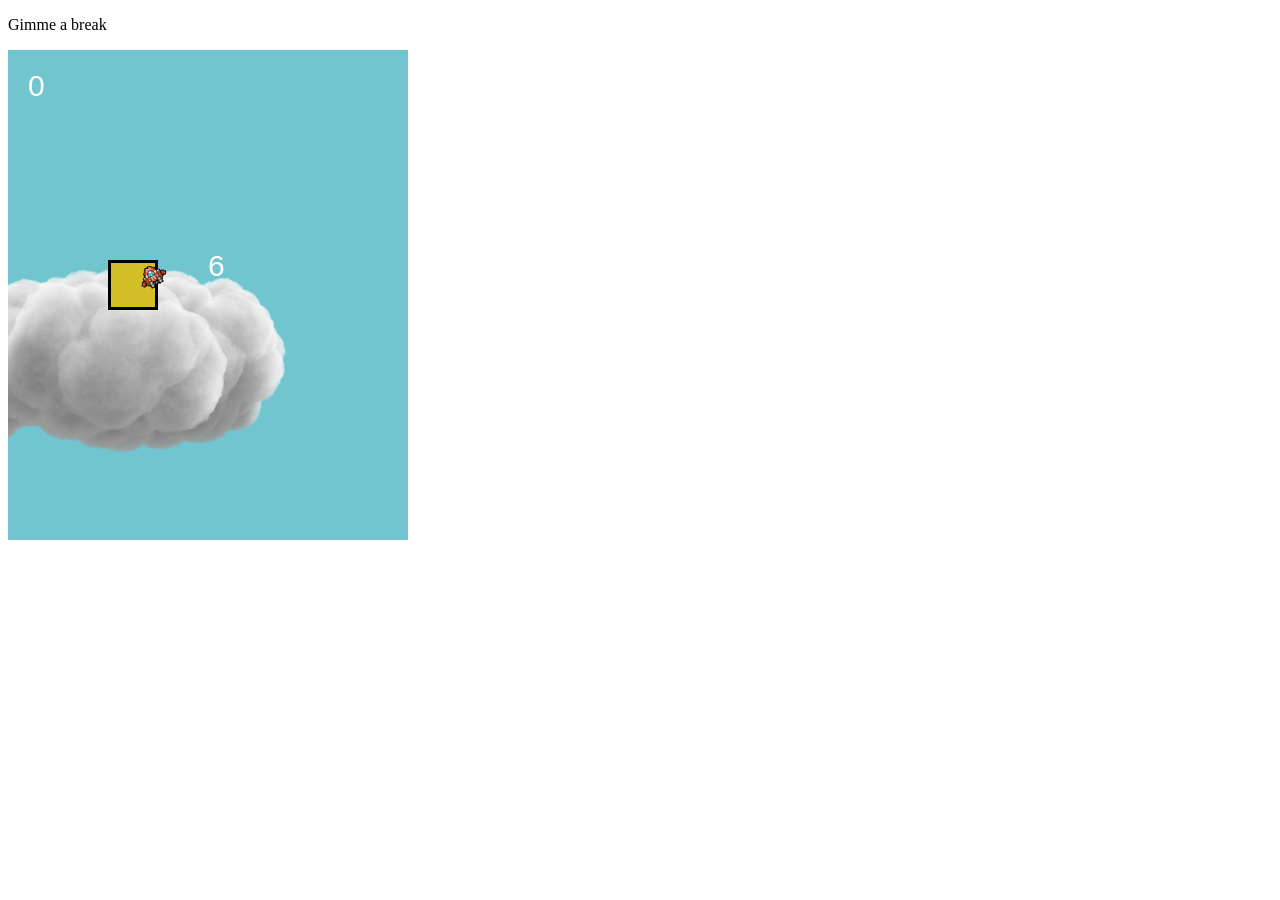
==== index.html @ 38d1242a "This is a HUGE commitgit add --all! Currently has 3 types of zombies that are spawned, with a shooti" ====
﻿<!DOCTYPE html>
<html>

<head>
    <meta charset="utf-8" />
    <title> Zombies Pooh Brains </title>

    <script type="text/javascript" src="phaser.js"></script>
    <script type="text/javascript" src="jquery-1.11.3.js"></script>
    <script type="text/javascript" src="main.js"></script>

    <!--
    <style>
    	canvas 
    	{
    		position: absolute;
    		top: 0px;
    		left: 0px;
    		width: 100%;
    		height: 100%;
    	}
    </style>
	-->
</head>

<body>

    <p> Gimme a break </p>
    <!--<div id="gameDiv" style="cursor: none;"> </div>-->
    <div id="gameDiv"> </div>

</body>
</html>
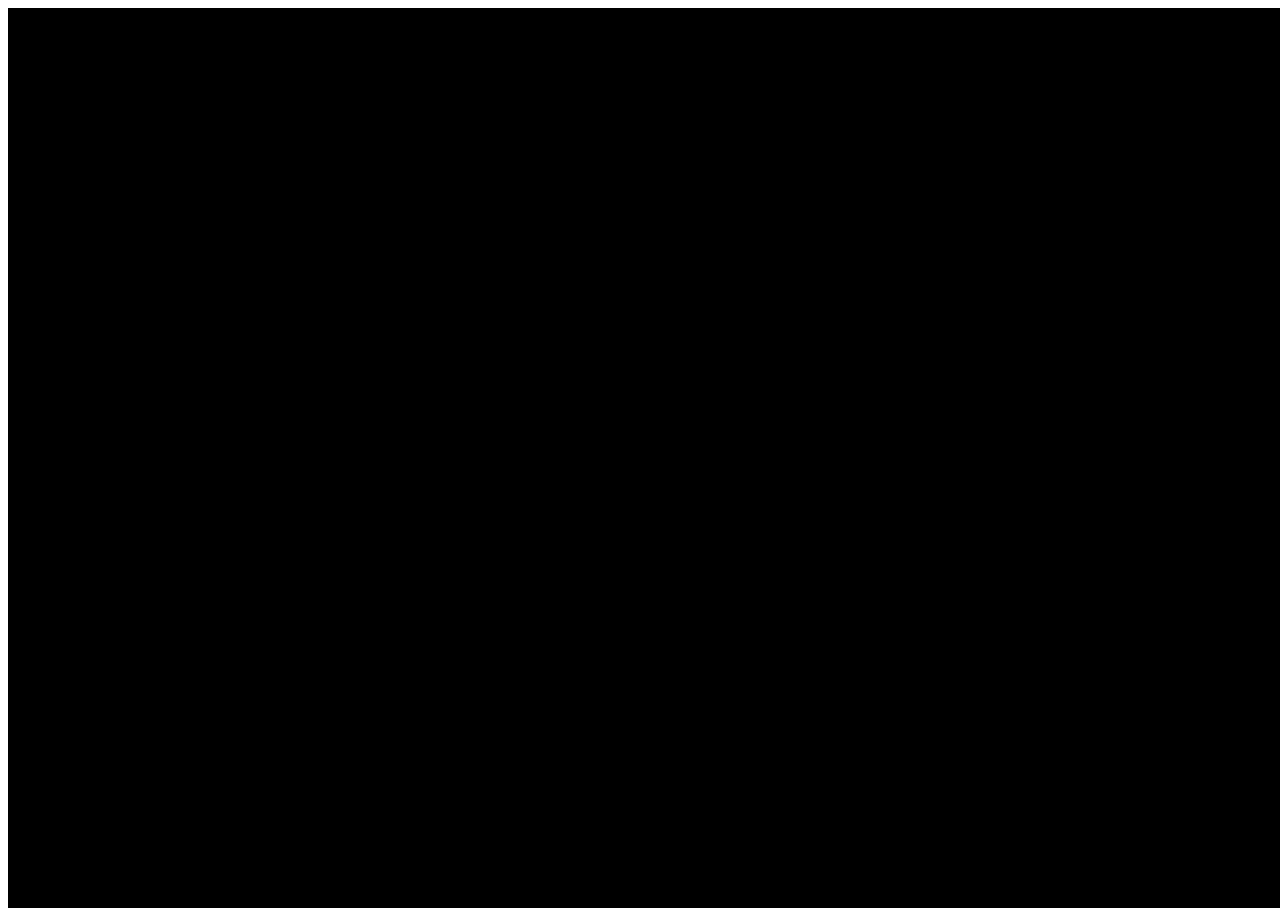
==== commit edc9a280: "HUGER COMMITgit add --all! The collision detection allows for two distinct possiblities~ either the " ====
--- a/index.html
+++ b/index.html
@@ -3,29 +3,15 @@
 
 <head>
     <meta charset="utf-8" />
-    <title> Zombies Pooh Brains </title>
+    <title> Zombie Pooh Brain </title>
 
     <script type="text/javascript" src="phaser.js"></script>
     <script type="text/javascript" src="jquery-1.11.3.js"></script>
     <script type="text/javascript" src="main.js"></script>
-
-    <!--
-    <style>
-    	canvas 
-    	{
-    		position: absolute;
-    		top: 0px;
-    		left: 0px;
-    		width: 100%;
-    		height: 100%;
-    	}
-    </style>
-	-->
 </head>
 
 <body>
 
-    <p> Gimme a break </p>
     <!--<div id="gameDiv" style="cursor: none;"> </div>-->
     <div id="gameDiv"> </div>
 
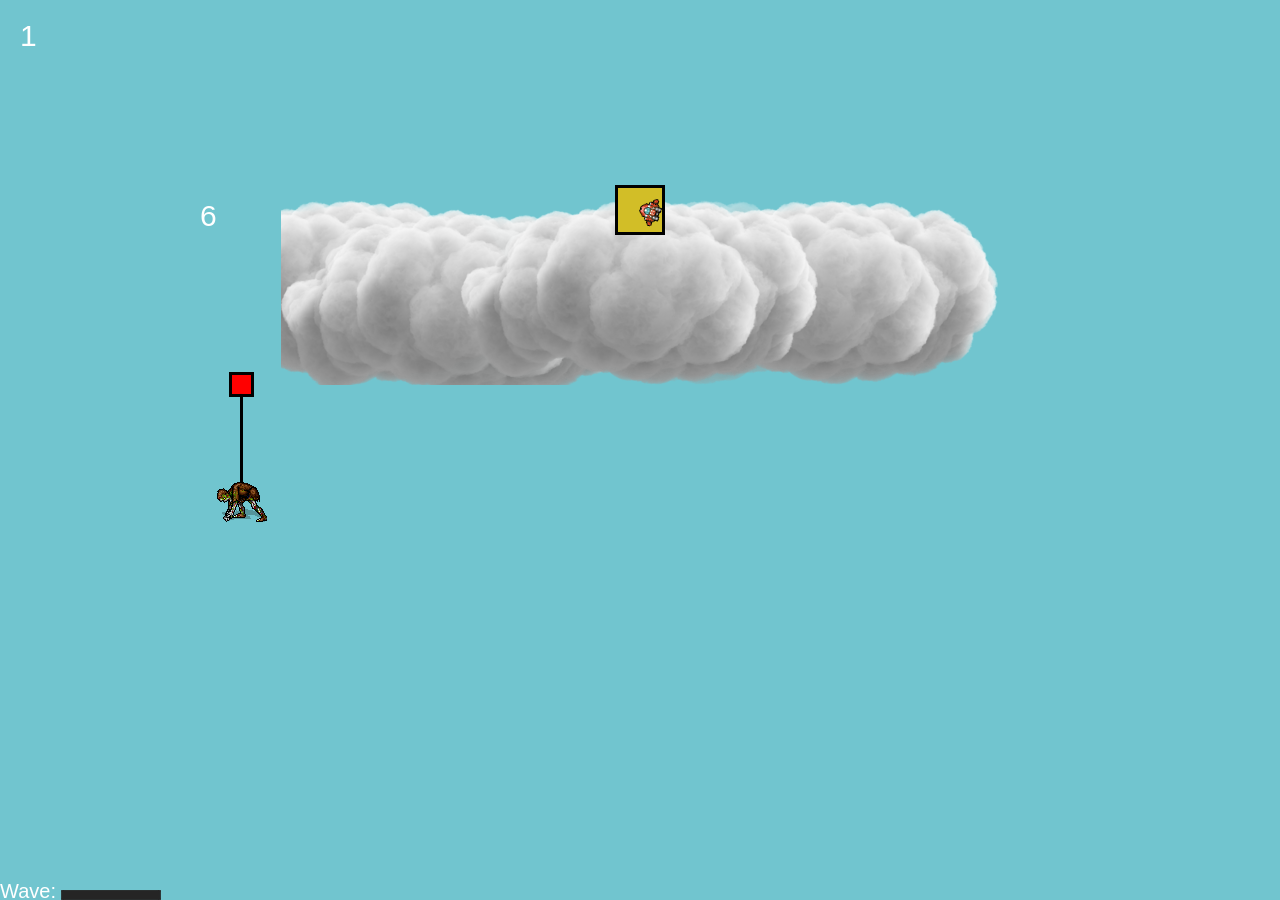
==== commit dad38f12: "Added Wave Gauge that crops 1 every confirmed kill. Kills are confirmed from the three zombie handle" ====
--- a/index.html
+++ b/index.html
@@ -8,6 +8,13 @@
     <script type="text/javascript" src="phaser.js"></script>
     <script type="text/javascript" src="jquery-1.11.3.js"></script>
     <script type="text/javascript" src="main.js"></script>
+    <style type="text/css">
+    	body
+    	{
+    		margin: 0;
+    		overflow: hidden;
+    	}
+    </style>
 </head>
 
 <body>
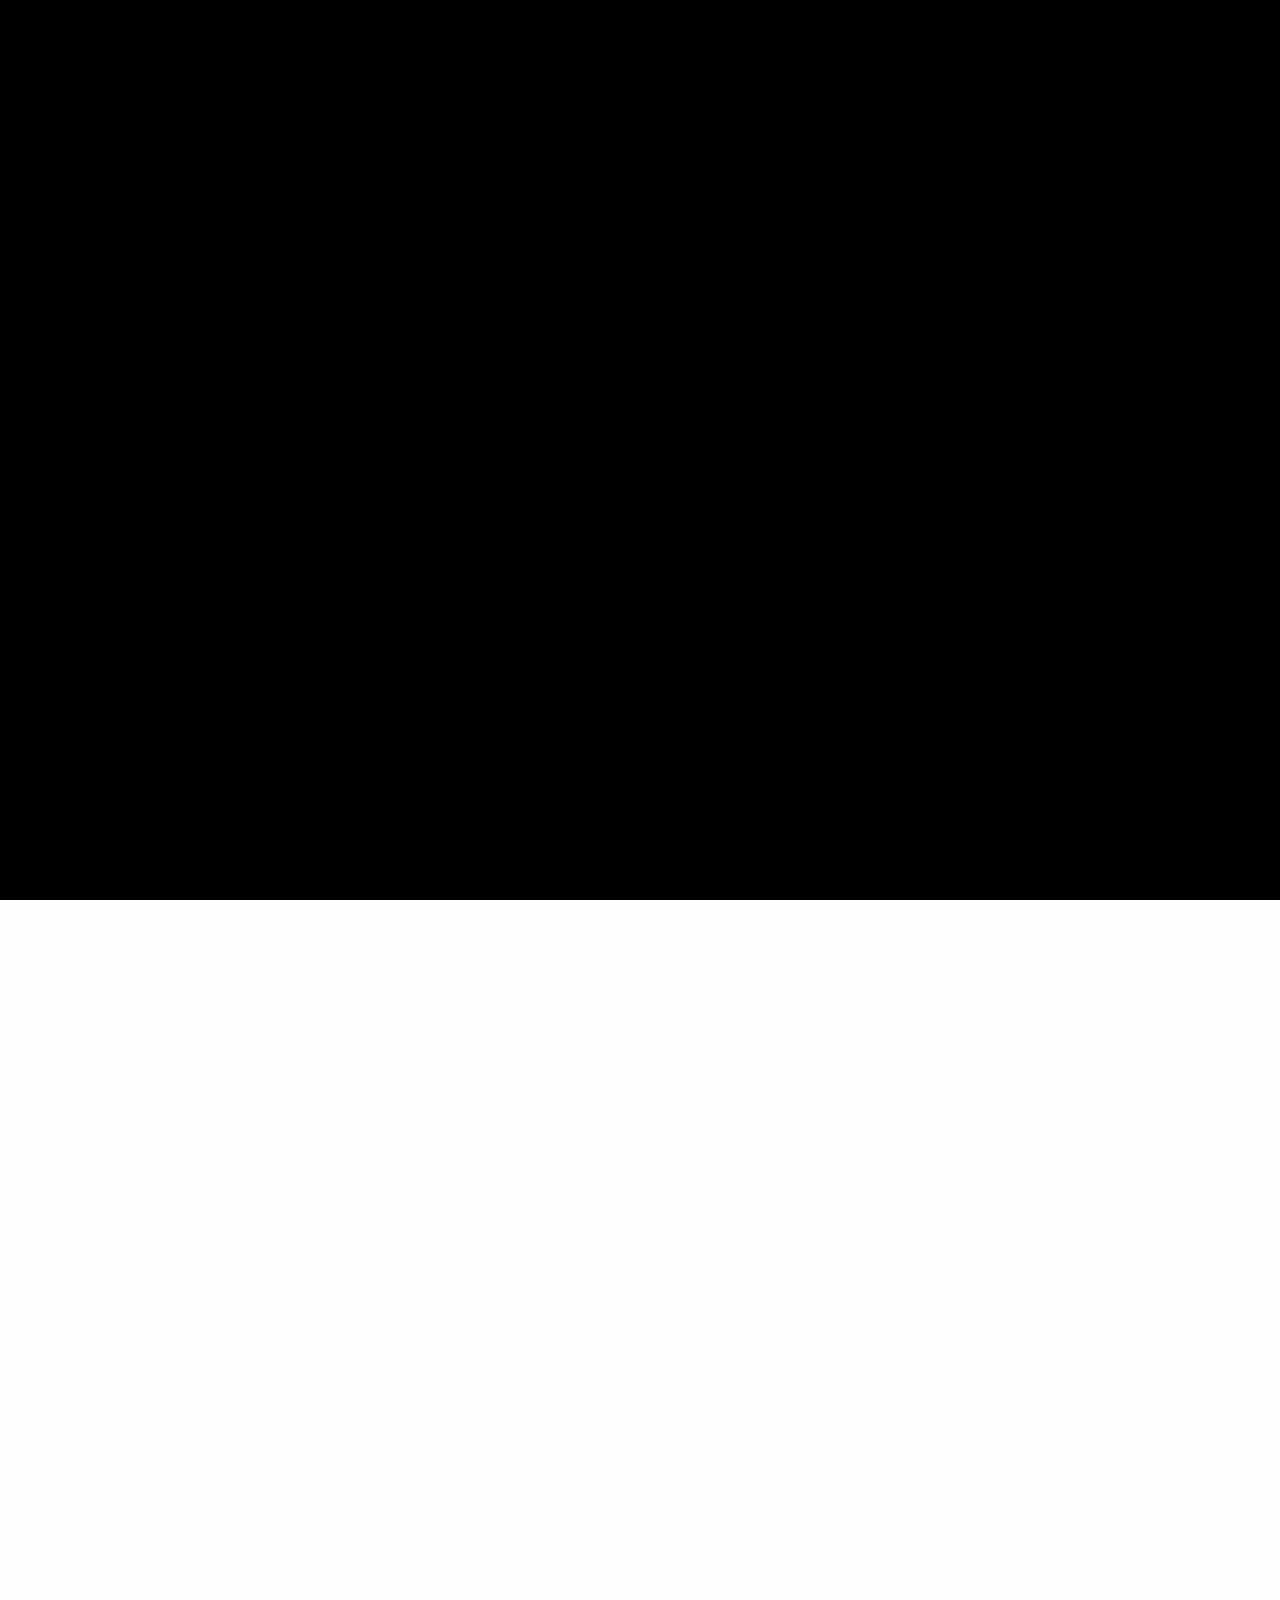
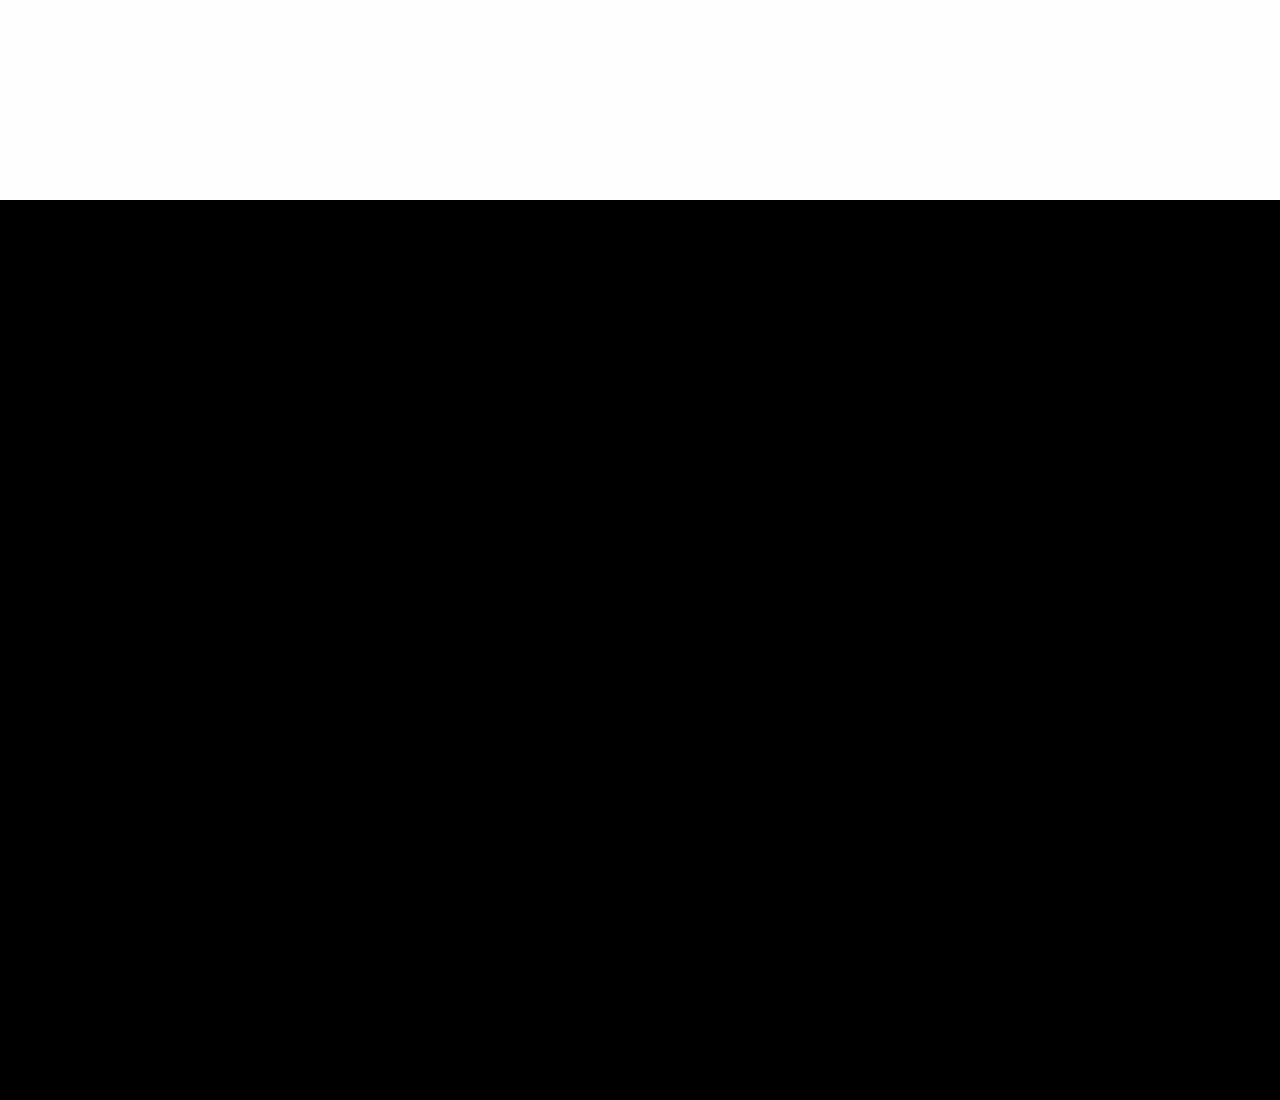
==== commit 95a35f48: "Adding all into a single file." ====
--- a/index.html
+++ b/index.html
@@ -8,6 +8,8 @@
     <script type="text/javascript" src="phaser.js"></script>
     <script type="text/javascript" src="jquery-1.11.3.js"></script>
     <script type="text/javascript" src="main.js"></script>
+    <script type="text/javascript" src="easy.js"></script>
+    <script type="text/javascript" src="hard.js"></script>
     <style type="text/css">
     	body
     	{
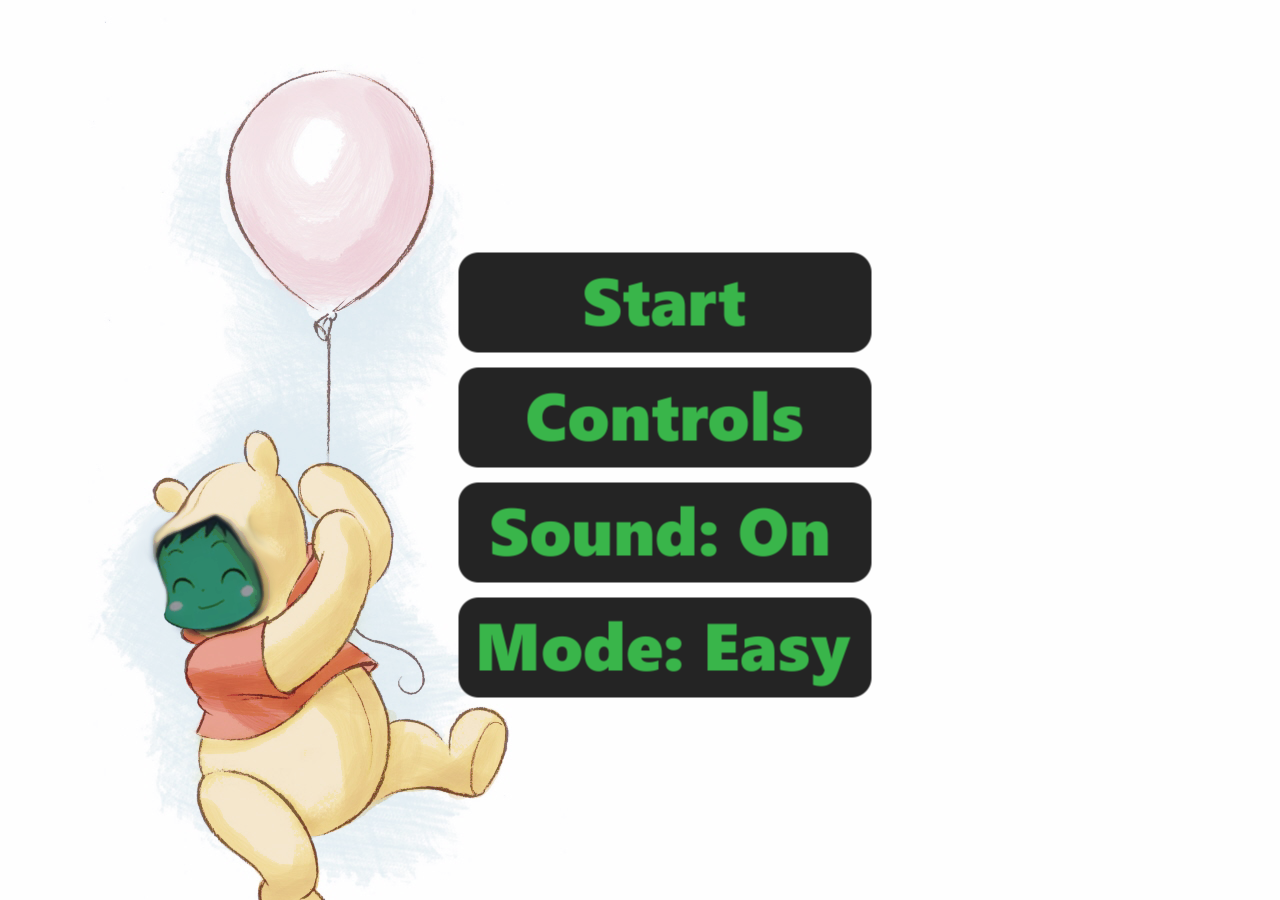
==== commit a97a899a: "Fixedgit add --all The problem was index.html had references to easy.js and hard.js which were makin" ====
--- a/index.html
+++ b/index.html
@@ -8,8 +8,6 @@
     <script type="text/javascript" src="phaser.js"></script>
     <script type="text/javascript" src="jquery-1.11.3.js"></script>
     <script type="text/javascript" src="main.js"></script>
-    <script type="text/javascript" src="easy.js"></script>
-    <script type="text/javascript" src="hard.js"></script>
     <style type="text/css">
     	body
     	{
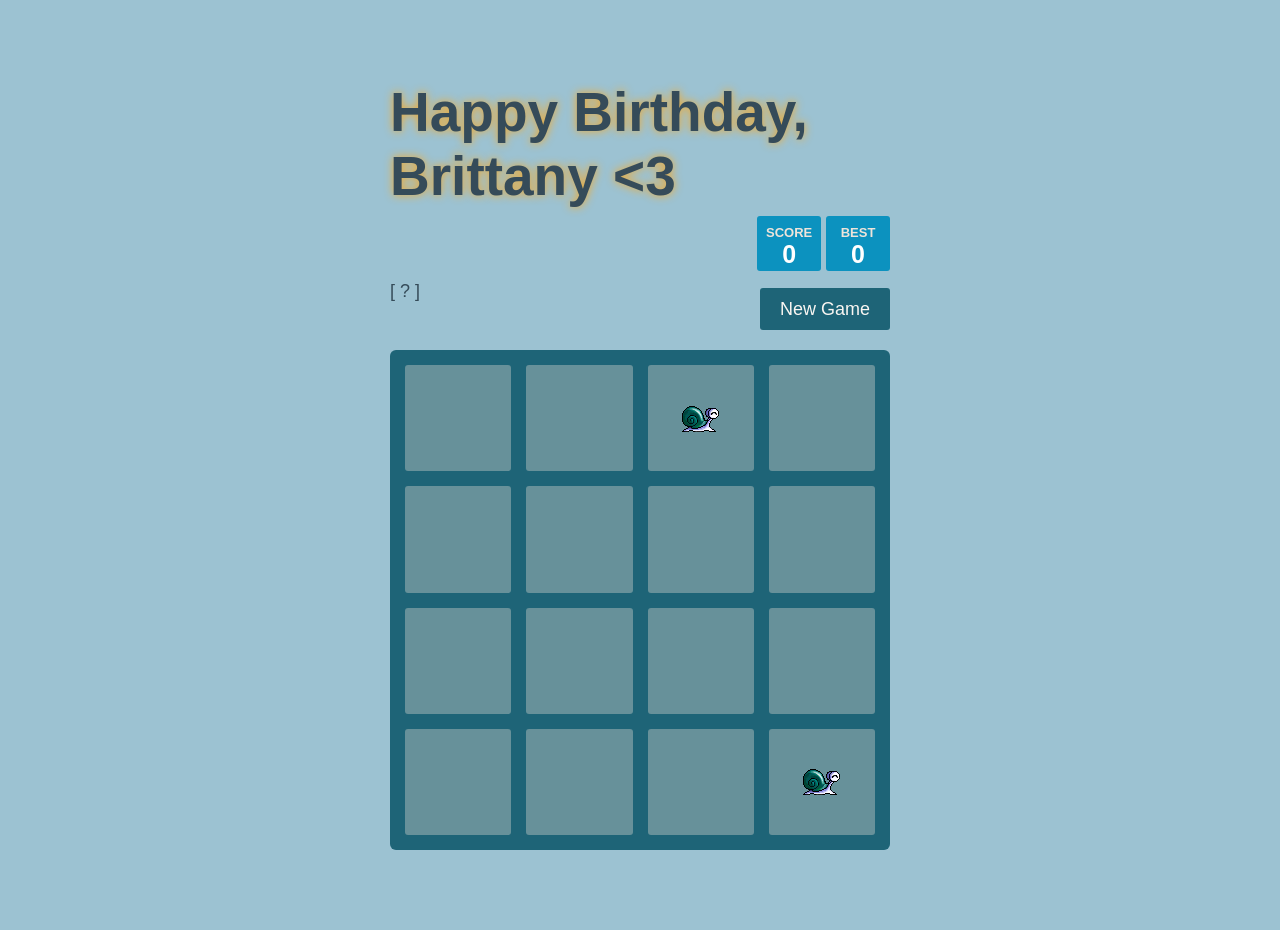
==== commit b47b104a: "So sorry I have to do this." ====
--- a/index.html
+++ b/index.html
@@ -1,26 +1,118 @@
-﻿<!DOCTYPE html>
-<html>
+<!DOCTYPE html>
+<html lang="en" manifest="cache.appcache">
+<head>
+  <meta charset="utf-8">
+  <title>I love you~!</title>
 
-<head>
-    <meta charset="utf-8" />
-    <title> Zombie Pooh Brain </title>
+  <script language="javascript"> 
+  function toggle() {
+    var ele = document.getElementById("toggleText");
+    var text = document.getElementById("displayText");
+    if(ele.style.display == "block") {
+          ele.style.display = "none";
+      text.innerHTML = "[ ? ]";
+      }
+    else {
+      ele.style.display = "block";
+      text.innerHTML = "[ X ]";
+    }
+  } 
+  </script>
 
-    <script type="text/javascript" src="phaser.js"></script>
-    <script type="text/javascript" src="jquery-1.11.3.js"></script>
-    <script type="text/javascript" src="main.js"></script>
-    <style type="text/css">
-    	body
-    	{
-    		margin: 0;
-    		overflow: hidden;
-    	}
-    </style>
+  <link href="style/main.css" rel="stylesheet" type="text/css">
+  <link href='http://fonts.googleapis.com/css?family=Source+Code+Pro:400,600,700' rel='stylesheet' type='text/css'>
+  <link rel="shortcut icon" href="favicon.ico">
+  <link rel="apple-touch-icon" href="meta/apple-touch-icon.png">
+  <meta name="apple-mobile-web-app-capable" content="yes">
+  <meta name="apple-mobile-web-app-status-bar-style" content="black">
+
+  <meta name="HandheldFriendly" content="True">
+  <meta name="MobileOptimized" content="320">
+  <meta name="viewport" content="width=device-width, target-densitydpi=160dpi, initial-scale=1.0, maximum-scale=1, user-scalable=no, minimal-ui">
+  <meta name="format-detection" content="telephone=no" />
+
+  <meta property="og:title" content="2048 game"/>
+  <meta property="og:site_name" content="2048 game"/>
+  <meta property="og:image" content="http://gabrielecirulli.github.io/2048/meta/og_image.png"/>
 </head>
+<body>
+  <div class="container">
+    <div class="heading">
+      <h1 class="title">Happy Birthday, Brittany &lt;3</h1>
+      <div class="scores-container">
+        <div class="score-container">0</div>
+        <div class="best-container">0</div>
+      </div>
+    </div>
 
-<body>
+    <div class="above-game">
+      <!--<p class="game-intro">
+      </p>-->
+      <a class="restart-button">New Game</a>
+      <div stype="z-index: 3; top: 0px; right: 100px; position: absolute;">
+        <a id="displayText" href="javascript:toggle();" style="color: #354b59; text-decoration: none;">[ ? ]</a>
+      </div>
+      <div id="toggleText" style="display: none; z-index: 3; position: absolute;
+      background-color: #354b59; color: #FFFFFF;">
+        <h1>
+        Use the arrow keys to slide  tiles. <br />
+        Combine similar tiles to create new ones.
+        </h1>
+      </div>
+    </div>
 
-    <!--<div id="gameDiv" style="cursor: none;"> </div>-->
-    <div id="gameDiv"> </div>
 
+    <div class="game-container">
+      <div class="game-message">
+        <p></p>
+        <div class="lower">
+          <a class="retry-button">Play Again</a>
+          <div class="score-sharing"></div>
+        </div>
+      </div>
+
+      <div class="grid-container">
+        <div class="grid-row">
+          <div class="grid-cell"></div>
+          <div class="grid-cell"></div>
+          <div class="grid-cell"></div>
+          <div class="grid-cell"></div>
+        </div>
+        <div class="grid-row">
+          <div class="grid-cell"></div>
+          <div class="grid-cell"></div>
+          <div class="grid-cell"></div>
+          <div class="grid-cell"></div>
+        </div>
+        <div class="grid-row">
+          <div class="grid-cell"></div>
+          <div class="grid-cell"></div>
+          <div class="grid-cell"></div>
+          <div class="grid-cell"></div>
+        </div>
+        <div class="grid-row">
+          <div class="grid-cell"></div>
+          <div class="grid-cell"></div>
+          <div class="grid-cell"></div>
+          <div class="grid-cell"></div>
+        </div>
+      </div>
+
+      <div class="tile-container">
+
+      </div>
+    </div>
+  </div>
+
+  <script src="js/bind_polyfill.js"></script>
+  <script src="js/classlist_polyfill.js"></script>
+  <script src="js/animframe_polyfill.js"></script>
+  <script src="js/keyboard_input_manager.js"></script>
+  <script src="js/html_actuator.js"></script>
+  <script src="js/grid.js"></script>
+  <script src="js/tile.js"></script>
+  <script src="js/local_storage_manager.js"></script>
+  <script src="js/game_manager.js"></script>
+  <script src="js/application.js"></script>
 </body>
-</html>  +</html>
--- a/style/main.css
+++ b/style/main.css
@@ -0,0 +1,1017 @@
+@import url(fonts/clear-sans.css);
+@import url("http://fonts.googleapis.com/css?family=Source+Code+Pro:400,600,700");
+html, body {
+  margin: 0;
+  padding: 0;
+  background: #9cc2d2;
+  color: #354b59;
+  font-family: "Clear Sans", "Helvetica Neue", Arial, sans-serif;
+  font-family: "Whitney SSm A","Whitney SSm B","Helvetica Neue",Helvetica,Arial,sans-serif;
+  font-size: 18px; }
+
+body {
+  margin: 80px 0; }
+
+p.learn {
+  margin-top: 20px;
+}
+
+span.tile-text {
+  line-height: 1.25;
+}
+
+
+
+input {
+  display: inline-block;
+  background: #8f7a66;
+  border-radius: 3px;
+  padding: 0 20px;
+  text-decoration: none;
+  color: #f9f6f2;
+  height: 40px;
+  line-height: 42px;
+  cursor: pointer;
+  font: inherit;
+  border: none;
+  outline: none;
+  box-sizing: border-box;
+  font-weight: bold;
+  margin: 0;
+  -webkit-appearance: none;
+  -moz-appearance: none;
+  appearance: none; }
+  input[type="text"], input[type="email"] {
+    cursor: auto;
+    background: #fcfbf9;
+    font-weight: normal;
+    color: #776e65;
+    padding: 0 15px; }
+    input[type="text"]::-webkit-input-placeholder, input[type="email"]::-webkit-input-placeholder {
+      color: #9d948c; }
+    input[type="text"]::-moz-placeholder, input[type="email"]::-moz-placeholder {
+      color: #9d948c; }
+    input[type="text"]:-ms-input-placeholder, input[type="email"]:-ms-input-placeholder {
+      color: #9d948c; }
+
+.heading:after {
+  content: "";
+  display: block;
+  clear: both; }
+
+h1.title {
+  text-shadow: 0 0 10px #f6a926;
+  font-size: 55px;
+  font-weight: medium;
+  margin: 0;
+  display: block;
+  float: left; }
+
+@-webkit-keyframes move-up {
+  0% {
+    top: 25px;
+    opacity: 1; }
+
+  100% {
+    top: -50px;
+    opacity: 0; } }
+@-moz-keyframes move-up {
+  0% {
+    top: 25px;
+    opacity: 1; }
+
+  100% {
+    top: -50px;
+    opacity: 0; } }
+@keyframes move-up {
+  0% {
+    top: 25px;
+    opacity: 1; }
+
+  100% {
+    top: -50px;
+    opacity: 0; } }
+.scores-container {
+  float: right;
+  text-align: right; }
+
+.score-container, .best-container {
+  position: relative;
+  display: inline-block;
+  background: #0c92bf;
+  padding: 15px 25px;
+  font-size: 25px;
+  height: 25px;
+  line-height: 47px;
+  font-weight: bold;
+  border-radius: 3px;
+  color: white;
+  margin-top: 8px;
+  text-align: center; }
+  .score-container:after, .best-container:after {
+    position: absolute;
+    width: 100%;
+    top: 10px;
+    left: 0;
+    text-transform: uppercase;
+    font-size: 13px;
+    line-height: 13px;
+    text-align: center;
+    color: #eee4da; }
+  .score-container .score-addition, .best-container .score-addition {
+    position: absolute;
+    right: 30px;
+    color: red;
+    font-size: 25px;
+    line-height: 25px;
+    font-weight: bold;
+    color: rgba(119, 110, 101, 0.9);
+    z-index: 100;
+    -webkit-animation: move-up 600ms ease-in;
+    -moz-animation: move-up 600ms ease-in;
+    animation: move-up 600ms ease-in;
+    -webkit-animation-fill-mode: both;
+    -moz-animation-fill-mode: both;
+    animation-fill-mode: both; }
+
+.score-container:after {
+  content: "Score"; }
+
+.best-container:after {
+  content: "Best"; }
+
+p {
+  margin-top: 0;
+  margin-bottom: 10px;
+  line-height: 1.65; }
+
+a {
+  font-weight: medium;
+  text-decoration: underline;
+  cursor: pointer; }
+
+strong.important {
+  text-transform: uppercase; }
+
+hr {
+  border: none;
+  border-bottom: 1px solid #d8d4d0;
+  margin-top: 20px;
+  margin-bottom: 30px; }
+
+.container {
+  width: 500px;
+  margin: 0 auto; }
+
+@-webkit-keyframes fade-in {
+  0% {
+    opacity: 0; }
+
+  100% {
+    opacity: 1; } }
+@-moz-keyframes fade-in {
+  0% {
+    opacity: 0; }
+
+  100% {
+    opacity: 1; } }
+@keyframes fade-in {
+  0% {
+    opacity: 0; }
+
+  100% {
+    opacity: 1; } }
+@-webkit-keyframes slide-up {
+  0% {
+    margin-top: 32%; }
+
+  100% {
+    margin-top: 20%; } }
+@-moz-keyframes slide-up {
+  0% {
+    margin-top: 32%; }
+
+  100% {
+    margin-top: 20%; } }
+@keyframes slide-up {
+  0% {
+    margin-top: 32%; }
+
+  100% {
+    margin-top: 20%; } }
+.game-container {
+  margin-top: 20px;
+  position: relative;
+  padding: 15px;
+  cursor: default;
+  -webkit-touch-callout: none;
+  -ms-touch-callout: none;
+  -webkit-user-select: none;
+  -moz-user-select: none;
+  -ms-user-select: none;
+  -ms-touch-action: none;
+  touch-action: none;
+  background: #1e6477;
+  border-radius: 6px;
+  width: 500px;
+  height: 500px;
+  -webkit-box-sizing: border-box;
+  -moz-box-sizing: border-box;
+  box-sizing: border-box; }
+
+.game-message {
+  display: none;
+  position: absolute;
+  top: 0;
+  right: 0;
+  bottom: 0;
+  left: 0;
+  background: rgba(150, 150, 150, 0.83);
+  z-index: 100;
+  padding-top: 40px;
+  text-align: center;
+  -webkit-animation: fade-in 800ms ease 1200ms;
+  -moz-animation: fade-in 800ms ease 1200ms;
+  animation: fade-in 800ms ease 1200ms;
+  -webkit-animation-fill-mode: both;
+  -moz-animation-fill-mode: both;
+  animation-fill-mode: both; }
+  .game-message p {
+    font-size: 60px;
+    font-weight: bold;
+    height: 60px;
+    line-height: 60px;
+    margin-top: 222px; }
+  .game-message .lower {
+    display: block;
+    margin-top: 29px; }
+  .game-message .mailing-list {
+    margin-top: 52px; }
+    .game-message .mailing-list strong {
+      display: block;
+      margin-bottom: 10px; }
+    .game-message .mailing-list .mailing-list-email-field {
+      width: 230px;
+      margin-right: 5px; }
+  .game-message a {
+    display: inline-block;
+    background: #8f7a66;
+    border-radius: 3px;
+    padding: 0 20px;
+    text-decoration: none;
+    color: #f9f6f2;
+    height: 40px;
+    line-height: 42px;
+    cursor: pointer;
+    margin-left: 9px; }
+    .game-message a.keep-playing-button {
+      display: none; }
+  .game-message .score-sharing {
+    display: inline-block;
+    vertical-align: middle;
+    margin-left: 10px; }
+  .game-message.game-won {
+    background: rgba(237, 194, 46, 0.5);
+    color: #f9f6f2; }
+    .game-message.game-won a.keep-playing-button {
+      display: inline-block; }
+  .game-message.game-won, .game-message.game-over {
+    display: block; }
+    .game-message.game-won p, .game-message.game-over p {
+      -webkit-animation: slide-up 1.5s ease-in-out 2500ms;
+      -moz-animation: slide-up 1.5s ease-in-out 2500ms;
+      animation: slide-up 1.5s ease-in-out 2500ms;
+      -webkit-animation-fill-mode: both;
+      -moz-animation-fill-mode: both;
+      animation-fill-mode: both; }
+    .game-message.game-won .mailing-list, .game-message.game-over .mailing-list {
+      -webkit-animation: fade-in 1.5s ease-in-out 2500ms;
+      -moz-animation: fade-in 1.5s ease-in-out 2500ms;
+      animation: fade-in 1.5s ease-in-out 2500ms;
+      -webkit-animation-fill-mode: both;
+      -moz-animation-fill-mode: both;
+      animation-fill-mode: both; }
+
+.grid-container {
+  position: absolute;
+  z-index: 1; }
+
+.grid-row {
+  margin-bottom: 15px; }
+  .grid-row:last-child {
+    margin-bottom: 0; }
+  .grid-row:after {
+    content: "";
+    display: block;
+    clear: both; }
+
+.grid-cell {
+  width: 106.25px;
+  height: 106.25px;
+  margin-right: 15px;
+  float: left;
+  border-radius: 3px;
+  background: rgba(238, 228, 218, 0.35); }
+  .grid-cell:last-child {
+    margin-right: 0; }
+
+.tile-container {
+  position: absolute;
+  z-index: 2; }
+
+.tile, .tile .tile-inner {
+  width: 107px;
+  height: 107px;
+  line-height: 116.25px; }
+.tile.tile-position-1-1 {
+  -webkit-transform: translate(0px, 0px);
+  -moz-transform: translate(0px, 0px);
+  transform: translate(0px, 0px); }
+.tile.tile-position-1-2 {
+  -webkit-transform: translate(0px, 121px);
+  -moz-transform: translate(0px, 121px);
+  transform: translate(0px, 121px); }
+.tile.tile-position-1-3 {
+  -webkit-transform: translate(0px, 242px);
+  -moz-transform: translate(0px, 242px);
+  transform: translate(0px, 242px); }
+.tile.tile-position-1-4 {
+  -webkit-transform: translate(0px, 363px);
+  -moz-transform: translate(0px, 363px);
+  transform: translate(0px, 363px); }
+.tile.tile-position-2-1 {
+  -webkit-transform: translate(121px, 0px);
+  -moz-transform: translate(121px, 0px);
+  transform: translate(121px, 0px); }
+.tile.tile-position-2-2 {
+  -webkit-transform: translate(121px, 121px);
+  -moz-transform: translate(121px, 121px);
+  transform: translate(121px, 121px); }
+.tile.tile-position-2-3 {
+  -webkit-transform: translate(121px, 242px);
+  -moz-transform: translate(121px, 242px);
+  transform: translate(121px, 242px); }
+.tile.tile-position-2-4 {
+  -webkit-transform: translate(121px, 363px);
+  -moz-transform: translate(121px, 363px);
+  transform: translate(121px, 363px); }
+.tile.tile-position-3-1 {
+  -webkit-transform: translate(242px, 0px);
+  -moz-transform: translate(242px, 0px);
+  transform: translate(242px, 0px); }
+.tile.tile-position-3-2 {
+  -webkit-transform: translate(242px, 121px);
+  -moz-transform: translate(242px, 121px);
+  transform: translate(242px, 121px); }
+.tile.tile-position-3-3 {
+  -webkit-transform: translate(242px, 242px);
+  -moz-transform: translate(242px, 242px);
+  transform: translate(242px, 242px); }
+.tile.tile-position-3-4 {
+  -webkit-transform: translate(242px, 363px);
+  -moz-transform: translate(242px, 363px);
+  transform: translate(242px, 363px); }
+.tile.tile-position-4-1 {
+  -webkit-transform: translate(363px, 0px);
+  -moz-transform: translate(363px, 0px);
+  transform: translate(363px, 0px); }
+.tile.tile-position-4-2 {
+  -webkit-transform: translate(363px, 121px);
+  -moz-transform: translate(363px, 121px);
+  transform: translate(363px, 121px); }
+.tile.tile-position-4-3 {
+  -webkit-transform: translate(363px, 242px);
+  -moz-transform: translate(363px, 242px);
+  transform: translate(363px, 242px); }
+.tile.tile-position-4-4 {
+  -webkit-transform: translate(363px, 363px);
+  -moz-transform: translate(363px, 363px);
+  transform: translate(363px, 363px); }
+
+.tile {
+  position: absolute;
+  -webkit-transition: 100ms ease-in-out;
+  -moz-transition: 100ms ease-in-out;
+  transition: 100ms ease-in-out;
+  -webkit-transition-property: -webkit-transform;
+  -moz-transition-property: -moz-transform;
+  transition-property: transform; }
+  .tile .tile-inner {
+    border-radius: 3px;
+    background: #f5f5f5;
+    text-align: center;
+    font-weight: bold;
+    z-index: 10;
+    font-family: 'Source Code Pro', Courier;
+    font-size: 16px; 
+    color: #354b59;}
+  .tile.tile-2 .tile-inner {
+    background: url('../tile-sets/udacity/2.png');
+    background-size: 100%;
+    color: rgba(0,0,0,0);
+    box-shadow: 0 0 30px 10px rgba(243, 215, 116, 0), inset 0 0 0 1px rgba(255, 255, 255, 0); }
+  .tile.tile-4 .tile-inner {
+    background: url('../tile-sets/udacity/4.png');
+    background-size: 100%;
+    color: rgba(0,0,0,0);
+    box-shadow: 0 0 30px 10px rgba(243, 215, 116, 0), inset 0 0 0 1px rgba(255, 255, 255, 0); }
+  .tile.tile-8 .tile-inner {
+    background: url('../tile-sets/udacity/8.png');
+    background-size: 100%;
+    color: rgba(0,0,0,0);
+    font-weight: medium;
+    font-size: 11px;
+  }
+  .tile.tile-16 .tile-inner {
+    background: url('../tile-sets/udacity/16.png');
+    background-size: 100%;
+    color: rgba(0,0,0,0);
+    font-weight: medium;
+    font-size: 10px;
+  }
+  .tile.tile-32 .tile-inner {
+    background: url('../tile-sets/udacity/32.png');
+    background-size: 100%;
+    color: rgba(0,0,0,0);
+    font-size: 14px;
+  }
+  .tile.tile-64 .tile-inner {
+    background: url('../tile-sets/udacity/64.png');
+    background-size: 100%;
+    color: rgba(0,0,0,0);
+    font-size: 14px;
+
+  }
+  .tile.tile-128 .tile-inner {
+    font-weight: medium;
+    background: url('../tile-sets/udacity/128.png');
+    background-size: 100%;
+    color: rgba(0,0,0,0);
+    box-shadow: 0 0 30px 10px rgba(243, 215, 116, 0.2381), inset 0 0 0 1px rgba(255, 255, 255, 0.14286);
+    font-size: 12px; }
+    @media screen and (max-width: 520px) {
+      .tile.tile-128 .tile-inner {
+        font-size: 12px; } }
+  .tile.tile-256 .tile-inner {
+    background: url('../tile-sets/udacity/256.png');
+    background-size: 100%;
+    color: rgba(0,0,0,0);
+    box-shadow: 0 0 30px 10px rgba(243, 215, 116, 0.31746), inset 0 0 0 1px rgba(255, 255, 255, 0.19048);
+    font-size: 14px; }
+    @media screen and (max-width: 520px) {
+      .tile.tile-256 .tile-inner {
+        font-size: 16px; } }
+  .tile.tile-512 .tile-inner {
+    background: url('../tile-sets/udacity/512.png');
+    background-size: 100%;
+    color: rgba(0,0,0,0);
+    box-shadow: 0 0 30px 10px rgba(243, 215, 116, 0.39683), inset 0 0 0 1px rgba(255, 255, 255, 0.2381);
+    font-size: 13px; }
+    @media screen and (max-width: 520px) {
+      .tile.tile-512 .tile-inner {
+        font-size: 13px; } }
+  .tile.tile-1024 .tile-inner {
+    background: url('../tile-sets/udacity/1024.png');
+    background-size: 100%;
+    color: rgba(0,0,0,0);
+    box-shadow: 0 0 30px 10px rgba(243, 215, 116, 0.47619), inset 0 0 0 1px rgba(255, 255, 255, 0.28571);
+    font-size: 10px; }
+    @media screen and (max-width: 520px) {
+      .tile.tile-1024 .tile-inner {
+        font-size: 10px; } }
+  .tile.tile-2048 .tile-inner {
+    background: url('../tile-sets/udacity/2048.png');
+    background-size: 100%;
+    color: rgba(0,0,0,0);
+    box-shadow: 0 0 30px 10px rgba(243, 215, 116, 0.55556), inset 0 0 0 1px rgba(255, 255, 255, 0.33333);
+    font-size: 10px; }
+    @media screen and (max-width: 520px) {
+      .tile.tile-2048 .tile-inner {
+        font-size: 10px; } }
+  .tile.tile-super .tile-inner {
+    color: #f9f6f2;
+    background: #3c3a32;
+    font-weight: medium;
+    font-size: 12px; }
+    @media screen and (max-width: 520px) {
+      .tile.tile-super .tile-inner {
+        font-size: 10px; } }
+
+@-webkit-keyframes appear {
+  0% {
+    opacity: 0;
+    -webkit-transform: scale(0);
+    -moz-transform: scale(0);
+    transform: scale(0); }
+
+  100% {
+    opacity: 1;
+    -webkit-transform: scale(1);
+    -moz-transform: scale(1);
+    transform: scale(1); } }
+@-moz-keyframes appear {
+  0% {
+    opacity: 0;
+    -webkit-transform: scale(0);
+    -moz-transform: scale(0);
+    transform: scale(0); }
+
+  100% {
+    opacity: 1;
+    -webkit-transform: scale(1);
+    -moz-transform: scale(1);
+    transform: scale(1); } }
+@keyframes appear {
+  0% {
+    opacity: 0;
+    -webkit-transform: scale(0);
+    -moz-transform: scale(0);
+    transform: scale(0); }
+
+  100% {
+    opacity: 1;
+    -webkit-transform: scale(1);
+    -moz-transform: scale(1);
+    transform: scale(1); } }
+.tile-new .tile-inner {
+  -webkit-animation: appear 200ms ease 100ms;
+  -moz-animation: appear 200ms ease 100ms;
+  animation: appear 200ms ease 100ms;
+  -webkit-animation-fill-mode: backwards;
+  -moz-animation-fill-mode: backwards;
+  animation-fill-mode: backwards; }
+
+@-webkit-keyframes pop {
+  0% {
+    -webkit-transform: scale(0);
+    -moz-transform: scale(0);
+    transform: scale(0); }
+
+  50% {
+    -webkit-transform: scale(1.2);
+    -moz-transform: scale(1.2);
+    transform: scale(1.2); }
+
+  100% {
+    -webkit-transform: scale(1);
+    -moz-transform: scale(1);
+    transform: scale(1); } }
+@-moz-keyframes pop {
+  0% {
+    -webkit-transform: scale(0);
+    -moz-transform: scale(0);
+    transform: scale(0); }
+
+  50% {
+    -webkit-transform: scale(1.2);
+    -moz-transform: scale(1.2);
+    transform: scale(1.2); }
+
+  100% {
+    -webkit-transform: scale(1);
+    -moz-transform: scale(1);
+    transform: scale(1); } }
+@keyframes pop {
+  0% {
+    -webkit-transform: scale(0);
+    -moz-transform: scale(0);
+    transform: scale(0); }
+
+  50% {
+    -webkit-transform: scale(1.2);
+    -moz-transform: scale(1.2);
+    transform: scale(1.2); }
+
+  100% {
+    -webkit-transform: scale(1);
+    -moz-transform: scale(1);
+    transform: scale(1); } }
+.tile-merged .tile-inner {
+  z-index: 20;
+  -webkit-animation: pop 200ms ease 100ms;
+  -moz-animation: pop 200ms ease 100ms;
+  animation: pop 200ms ease 100ms;
+  -webkit-animation-fill-mode: backwards;
+  -moz-animation-fill-mode: backwards;
+  animation-fill-mode: backwards; }
+
+.above-game {
+  margin-top: 10px;
+}
+
+.above-game:after {
+  content: "";
+  display: block;
+  clear: both; }
+
+.game-intro {
+  margin-top: 5px;
+  float: left;
+  line-height: 30px;
+  margin-bottom: 0; }
+
+.game-explanation {
+  margin-top: 50px; }
+
+.sharing {
+  margin-top: 20px;
+  text-align: center; }
+  .sharing > iframe, .sharing > span, .sharing > form {
+    display: inline-block;
+    vertical-align: middle; }
+
+@media screen and (max-width: 520px) {
+  html, body {
+    font-size: 15px; }
+
+  body {
+    margin: 20px 0;
+    padding: 0 20px; }
+
+  h1.title {
+    font-size: 27px;
+    margin-top: 15px; }
+
+  .container {
+    width: 280px;
+    margin: 0 auto; }
+
+  .score-container, .best-container {
+    margin-top: 0;
+    padding: 15px 10px;
+    min-width: 40px; }
+
+  .heading {
+    margin-bottom: 10px; }
+
+  .game-intro {
+    width: 100%;
+    display: block;
+    box-sizing: border-box;
+    line-height: 1.65; }
+
+  .restart-button, .retry-button {
+    width: 42%;
+    padding: 0;
+    display: block;
+    box-sizing: border-box;
+    margin-top: 2px; }
+
+  .game-container {
+    margin-top: 17px;
+    position: relative;
+    padding: 10px;
+    cursor: default;
+    -webkit-touch-callout: none;
+    -ms-touch-callout: none;
+    -webkit-user-select: none;
+    -moz-user-select: none;
+    -ms-user-select: none;
+    -ms-touch-action: none;
+    touch-action: none;
+    background: #1e6477;
+    border-radius: 6px;
+    width: 280px;
+    height: 280px;
+    -webkit-box-sizing: border-box;
+    -moz-box-sizing: border-box;
+    box-sizing: border-box; }
+
+  .game-message {
+    display: none;
+    position: absolute;
+    top: 0;
+    right: 0;
+    bottom: 0;
+    left: 0;
+    background: rgba(238, 228, 218, 0.73);
+    z-index: 100;
+    padding-top: 40px;
+    text-align: center;
+    -webkit-animation: fade-in 800ms ease 1200ms;
+    -moz-animation: fade-in 800ms ease 1200ms;
+    animation: fade-in 800ms ease 1200ms;
+    -webkit-animation-fill-mode: both;
+    -moz-animation-fill-mode: both;
+    animation-fill-mode: both; }
+    .game-message p {
+      font-size: 60px;
+      font-weight: bold;
+      height: 60px;
+      line-height: 60px;
+      margin-top: 222px; }
+    .game-message .lower {
+      display: block;
+      margin-top: 29px; }
+    .game-message .mailing-list {
+      margin-top: 52px; }
+      .game-message .mailing-list strong {
+        display: block;
+        margin-bottom: 10px; }
+      .game-message .mailing-list .mailing-list-email-field {
+        width: 230px;
+        margin-right: 5px; }
+    .game-message a {
+      display: inline-block;
+      background: #8f7a66;
+      border-radius: 3px;
+      padding: 0 20px;
+      text-decoration: none;
+      color: #f9f6f2;
+      height: 40px;
+      line-height: 42px;
+      cursor: pointer;
+      margin-left: 9px; }
+      .game-message a.keep-playing-button {
+        display: none; }
+    .game-message .score-sharing {
+      display: inline-block;
+      vertical-align: middle;
+      margin-left: 10px; }
+    .game-message.game-won {
+      background: rgba(237, 194, 46, 0.5);
+      color: #f9f6f2; }
+      .game-message.game-won a.keep-playing-button {
+        display: inline-block; }
+    .game-message.game-won, .game-message.game-over {
+      display: block; }
+      .game-message.game-won p, .game-message.game-over p {
+        -webkit-animation: slide-up 1.5s ease-in-out 2500ms;
+        -moz-animation: slide-up 1.5s ease-in-out 2500ms;
+        animation: slide-up 1.5s ease-in-out 2500ms;
+        -webkit-animation-fill-mode: both;
+        -moz-animation-fill-mode: both;
+        animation-fill-mode: both; }
+      .game-message.game-won .mailing-list, .game-message.game-over .mailing-list {
+        -webkit-animation: fade-in 1.5s ease-in-out 2500ms;
+        -moz-animation: fade-in 1.5s ease-in-out 2500ms;
+        animation: fade-in 1.5s ease-in-out 2500ms;
+        -webkit-animation-fill-mode: both;
+        -moz-animation-fill-mode: both;
+        animation-fill-mode: both; }
+
+  .grid-container {
+    position: absolute;
+    z-index: 1; }
+
+  .grid-row {
+    margin-bottom: 10px; }
+    .grid-row:last-child {
+      margin-bottom: 0; }
+    .grid-row:after {
+      content: "";
+      display: block;
+      clear: both; }
+
+  .grid-cell {
+    width: 57.5px;
+    height: 57.5px;
+    margin-right: 10px;
+    float: left;
+    border-radius: 3px;
+    background: rgba(238, 228, 218, 0.35); }
+    .grid-cell:last-child {
+      margin-right: 0; }
+
+  .tile-container {
+    position: absolute;
+    z-index: 2; }
+
+  .tile, .tile .tile-inner {
+    width: 58px;
+    height: 58px;
+    line-height: 67.5px; }
+  .tile.tile-position-1-1 {
+    -webkit-transform: translate(0px, 0px);
+    -moz-transform: translate(0px, 0px);
+    transform: translate(0px, 0px); }
+  .tile.tile-position-1-2 {
+    -webkit-transform: translate(0px, 67px);
+    -moz-transform: translate(0px, 67px);
+    transform: translate(0px, 67px); }
+  .tile.tile-position-1-3 {
+    -webkit-transform: translate(0px, 135px);
+    -moz-transform: translate(0px, 135px);
+    transform: translate(0px, 135px); }
+  .tile.tile-position-1-4 {
+    -webkit-transform: translate(0px, 202px);
+    -moz-transform: translate(0px, 202px);
+    transform: translate(0px, 202px); }
+  .tile.tile-position-2-1 {
+    -webkit-transform: translate(67px, 0px);
+    -moz-transform: translate(67px, 0px);
+    transform: translate(67px, 0px); }
+  .tile.tile-position-2-2 {
+    -webkit-transform: translate(67px, 67px);
+    -moz-transform: translate(67px, 67px);
+    transform: translate(67px, 67px); }
+  .tile.tile-position-2-3 {
+    -webkit-transform: translate(67px, 135px);
+    -moz-transform: translate(67px, 135px);
+    transform: translate(67px, 135px); }
+  .tile.tile-position-2-4 {
+    -webkit-transform: translate(67px, 202px);
+    -moz-transform: translate(67px, 202px);
+    transform: translate(67px, 202px); }
+  .tile.tile-position-3-1 {
+    -webkit-transform: translate(135px, 0px);
+    -moz-transform: translate(135px, 0px);
+    transform: translate(135px, 0px); }
+  .tile.tile-position-3-2 {
+    -webkit-transform: translate(135px, 67px);
+    -moz-transform: translate(135px, 67px);
+    transform: translate(135px, 67px); }
+  .tile.tile-position-3-3 {
+    -webkit-transform: translate(135px, 135px);
+    -moz-transform: translate(135px, 135px);
+    transform: translate(135px, 135px); }
+  .tile.tile-position-3-4 {
+    -webkit-transform: translate(135px, 202px);
+    -moz-transform: translate(135px, 202px);
+    transform: translate(135px, 202px); }
+  .tile.tile-position-4-1 {
+    -webkit-transform: translate(202px, 0px);
+    -moz-transform: translate(202px, 0px);
+    transform: translate(202px, 0px); }
+  .tile.tile-position-4-2 {
+    -webkit-transform: translate(202px, 67px);
+    -moz-transform: translate(202px, 67px);
+    transform: translate(202px, 67px); }
+  .tile.tile-position-4-3 {
+    -webkit-transform: translate(202px, 135px);
+    -moz-transform: translate(202px, 135px);
+    transform: translate(202px, 135px); }
+  .tile.tile-position-4-4 {
+    -webkit-transform: translate(202px, 202px);
+    -moz-transform: translate(202px, 202px);
+    transform: translate(202px, 202px); }
+
+  .tile .tile-inner {
+    font-size: 35px; }
+
+  .game-message {
+    padding-top: 0; }
+    .game-message p {
+      font-size: 30px !important;
+      height: 30px !important;
+      line-height: 30px !important;
+      margin-top: 32% !important;
+      margin-bottom: 0 !important; }
+    .game-message .lower {
+      margin-top: 10px !important; }
+    .game-message.game-won .score-sharing {
+      margin-top: 10px; }
+    .game-message.game-over .mailing-list {
+      margin-top: 25px; }
+    .game-message .mailing-list {
+      margin-top: 10px; }
+      .game-message .mailing-list .mailing-list-email-field {
+        width: 180px; }
+
+  .sharing > iframe, .sharing > span, .sharing > form {
+    display: block;
+    margin: 0 auto;
+    margin-bottom: 20px; } }
+.pp-donate button {
+  -webkit-appearance: none;
+  -moz-appearance: none;
+  appearance: none;
+  border: none;
+  font: inherit;
+  color: inherit;
+  display: inline-block;
+  background: #8f7a66;
+  border-radius: 3px;
+  padding: 0 20px;
+  text-decoration: none;
+  color: #f9f6f2;
+  height: 40px;
+  line-height: 42px;
+  cursor: pointer; }
+  .pp-donate button img {
+    vertical-align: -4px;
+    margin-right: 8px; }
+
+.btc-donate {
+  position: relative;
+  margin-left: 10px;
+  display: inline-block;
+  background: #8f7a66;
+  border-radius: 3px;
+  padding: 0 20px;
+  text-decoration: none;
+  color: #f9f6f2;
+  height: 40px;
+  line-height: 42px;
+  cursor: pointer; }
+  .btc-donate img {
+    vertical-align: -4px;
+    margin-right: 8px; }
+  .btc-donate a {
+    color: #f9f6f2;
+    text-decoration: none;
+    font-weight: normal; }
+  .btc-donate .address {
+    cursor: auto;
+    position: absolute;
+    width: 340px;
+    right: 50%;
+    margin-right: -170px;
+    padding-bottom: 7px;
+    top: -30px;
+    opacity: 0;
+    pointer-events: none;
+    -webkit-transition: 400ms ease;
+    -moz-transition: 400ms ease;
+    transition: 400ms ease;
+    -webkit-transition-property: top, opacity;
+    -moz-transition-property: top, opacity;
+    transition-property: top, opacity; }
+    .btc-donate .address:after {
+      position: absolute;
+      border-top: 10px solid #bbada0;
+      border-right: 7px solid transparent;
+      border-left: 7px solid transparent;
+      content: "";
+      bottom: 0px;
+      left: 50%;
+      margin-left: -7px; }
+    .btc-donate .address code {
+      background-color: #bbada0;
+      padding: 10px 15px;
+      width: 100%;
+      border-radius: 3px;
+      line-height: 1;
+      font-weight: normal;
+      font-size: 15px;
+      font-family: Consolas, "Liberation Mono", Courier, monospace;
+      text-align: center; }
+  .btc-donate:hover .address, .btc-donate .address:hover .address {
+    opacity: 1;
+    top: -45px;
+    pointer-events: auto; }
+  @media screen and (max-width: 480px) {
+    .btc-donate {
+      width: 120px; }
+      .btc-donate .address {
+        margin-right: -150px;
+        width: 300px; }
+        .btc-donate .address code {
+          font-size: 13px; }
+        .btc-donate .address:after {
+          left: 50%;
+          bottom: 2px; } }
+a.learn, a.keep-playing-button {
+  background-color: #de8b3e;
+  text-decoration: none;
+  border: 1px solid;
+  border-color: #c7640b;
+  color: white;
+  border-radius: 0;
+  margin: 0 auto;
+  margin-top: 5px;
+  display: block;
+  width: 200px;
+  padding: 10px;
+  text-align: center;
+}
+a.learn:visited, a.keep-playing-button {
+  }
+a.learn:hover, a.keep-playing-button:hover, a.learn-low:hover {
+  background-image: linear-gradient(to bottom,#f59a18 0,#f27d13 100%);
+  background-repeat: repeat-x;
+}
+.restart-button, a.retry-button {
+  display: inline-block;
+  background: #1e6477;
+  border-radius: 3px;
+  padding: 0 20px;
+  text-decoration: none;
+  color: #f9f6f2;
+  line-height: 42px;
+  cursor: pointer;
+  display: block;
+  text-align: center;
+  float: right; 
+  margin-top: 7px;
+}
+
+a.retry-button, a.learn-low {
+  width: 150px;
+  height: 40px;
+  padding: 0;
+  border-radius: 0;
+  background-color:black;
+  display: inline-block;
+  margin: 0;
+  line-height: 42px;
+}
+
+a.learn-low {
+  margin-right: 10px;
+}
+
+a.retry-button {
+  margin-left: 10px;
+  float: center;
+}
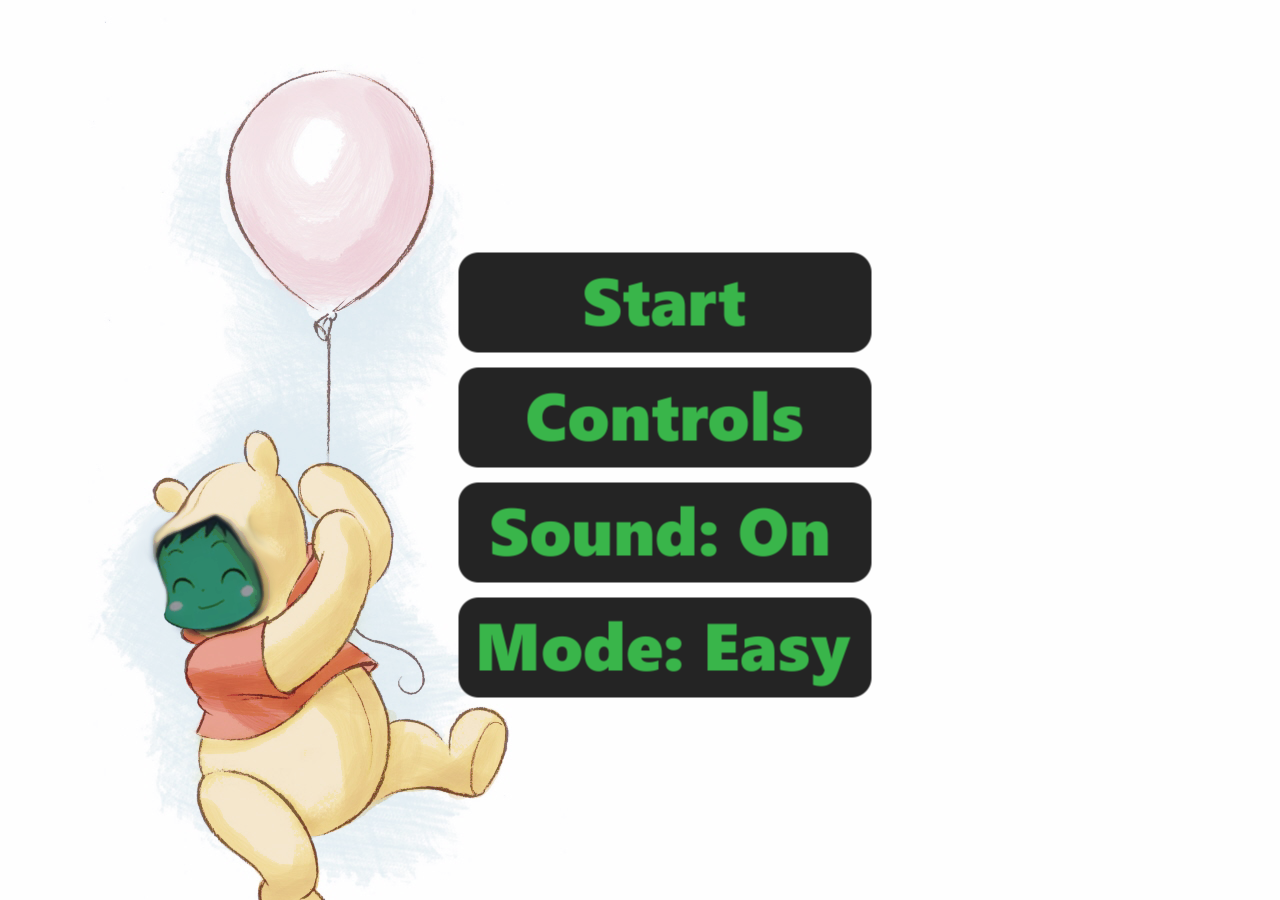
==== commit c1212489: "Reverted to ZombiePooBrains, from 2048 clone" ====
--- a/index.html
+++ b/index.html
@@ -1,118 +1,26 @@
-<!DOCTYPE html>
-<html lang="en" manifest="cache.appcache">
+﻿<!DOCTYPE html>
+<html>
+
 <head>
-  <meta charset="utf-8">
-  <title>I love you~!</title>
+    <meta charset="utf-8" />
+    <title> Zombie Pooh Brain </title>
 
-  <script language="javascript"> 
-  function toggle() {
-    var ele = document.getElementById("toggleText");
-    var text = document.getElementById("displayText");
-    if(ele.style.display == "block") {
-          ele.style.display = "none";
-      text.innerHTML = "[ ? ]";
-      }
-    else {
-      ele.style.display = "block";
-      text.innerHTML = "[ X ]";
-    }
-  } 
-  </script>
+    <script type="text/javascript" src="phaser.js"></script>
+    <script type="text/javascript" src="jquery-1.11.3.js"></script>
+    <script type="text/javascript" src="main.js"></script>
+    <style type="text/css">
+    	body
+    	{
+    		margin: 0;
+    		overflow: hidden;
+    	}
+    </style>
+</head>
 
-  <link href="style/main.css" rel="stylesheet" type="text/css">
-  <link href='http://fonts.googleapis.com/css?family=Source+Code+Pro:400,600,700' rel='stylesheet' type='text/css'>
-  <link rel="shortcut icon" href="favicon.ico">
-  <link rel="apple-touch-icon" href="meta/apple-touch-icon.png">
-  <meta name="apple-mobile-web-app-capable" content="yes">
-  <meta name="apple-mobile-web-app-status-bar-style" content="black">
+<body>
 
-  <meta name="HandheldFriendly" content="True">
-  <meta name="MobileOptimized" content="320">
-  <meta name="viewport" content="width=device-width, target-densitydpi=160dpi, initial-scale=1.0, maximum-scale=1, user-scalable=no, minimal-ui">
-  <meta name="format-detection" content="telephone=no" />
+    <!--<div id="gameDiv" style="cursor: none;"> </div>-->
+    <div id="gameDiv"> </div>
 
-  <meta property="og:title" content="2048 game"/>
-  <meta property="og:site_name" content="2048 game"/>
-  <meta property="og:image" content="http://gabrielecirulli.github.io/2048/meta/og_image.png"/>
-</head>
-<body>
-  <div class="container">
-    <div class="heading">
-      <h1 class="title">Happy Birthday, Brittany &lt;3</h1>
-      <div class="scores-container">
-        <div class="score-container">0</div>
-        <div class="best-container">0</div>
-      </div>
-    </div>
-
-    <div class="above-game">
-      <!--<p class="game-intro">
-      </p>-->
-      <a class="restart-button">New Game</a>
-      <div stype="z-index: 3; top: 0px; right: 100px; position: absolute;">
-        <a id="displayText" href="javascript:toggle();" style="color: #354b59; text-decoration: none;">[ ? ]</a>
-      </div>
-      <div id="toggleText" style="display: none; z-index: 3; position: absolute;
-      background-color: #354b59; color: #FFFFFF;">
-        <h1>
-        Use the arrow keys to slide  tiles. <br />
-        Combine similar tiles to create new ones.
-        </h1>
-      </div>
-    </div>
-
-
-    <div class="game-container">
-      <div class="game-message">
-        <p></p>
-        <div class="lower">
-          <a class="retry-button">Play Again</a>
-          <div class="score-sharing"></div>
-        </div>
-      </div>
-
-      <div class="grid-container">
-        <div class="grid-row">
-          <div class="grid-cell"></div>
-          <div class="grid-cell"></div>
-          <div class="grid-cell"></div>
-          <div class="grid-cell"></div>
-        </div>
-        <div class="grid-row">
-          <div class="grid-cell"></div>
-          <div class="grid-cell"></div>
-          <div class="grid-cell"></div>
-          <div class="grid-cell"></div>
-        </div>
-        <div class="grid-row">
-          <div class="grid-cell"></div>
-          <div class="grid-cell"></div>
-          <div class="grid-cell"></div>
-          <div class="grid-cell"></div>
-        </div>
-        <div class="grid-row">
-          <div class="grid-cell"></div>
-          <div class="grid-cell"></div>
-          <div class="grid-cell"></div>
-          <div class="grid-cell"></div>
-        </div>
-      </div>
-
-      <div class="tile-container">
-
-      </div>
-    </div>
-  </div>
-
-  <script src="js/bind_polyfill.js"></script>
-  <script src="js/classlist_polyfill.js"></script>
-  <script src="js/animframe_polyfill.js"></script>
-  <script src="js/keyboard_input_manager.js"></script>
-  <script src="js/html_actuator.js"></script>
-  <script src="js/grid.js"></script>
-  <script src="js/tile.js"></script>
-  <script src="js/local_storage_manager.js"></script>
-  <script src="js/game_manager.js"></script>
-  <script src="js/application.js"></script>
 </body>
-</html>
+</html>  
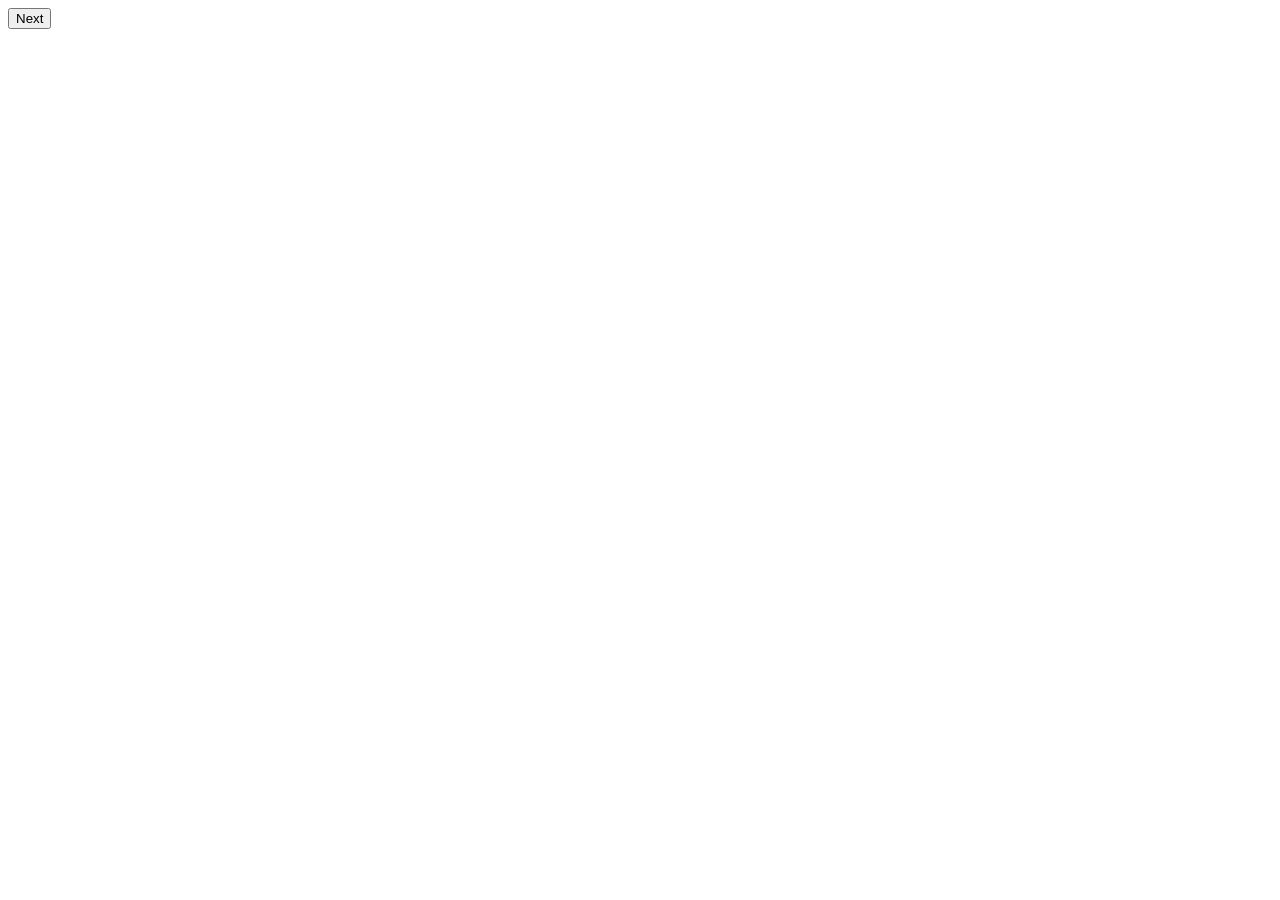
==== commit 70ac3c29: "Update index.html" ====
--- a/index.html
+++ b/index.html
@@ -1,26 +1,17 @@
-﻿<!DOCTYPE html>
-<html>
-
+<!DOCTYPE html>
+<html lang="en">
 <head>
-    <meta charset="utf-8" />
-    <title> Zombie Pooh Brain </title>
-
-    <script type="text/javascript" src="phaser.js"></script>
-    <script type="text/javascript" src="jquery-1.11.3.js"></script>
-    <script type="text/javascript" src="main.js"></script>
-    <style type="text/css">
-    	body
-    	{
-    		margin: 0;
-    		overflow: hidden;
-    	}
-    </style>
+    <meta charset="UTF-8">
+    <meta name="viewport" content="width=device-width, initial-scale=1.0">
+    <title>Piles of Art</title>
+    <link rel="stylesheet" href="styles.css">
 </head>
-
 <body>
-
-    <!--<div id="gameDiv" style="cursor: none;"> </div>-->
-    <div id="gameDiv"> </div>
-
+    <div id="displayArea">
+        <img id="imageDisplay" src="" alt="Artwork" style="display:none;">
+        <p id="textDisplay" style="display:none;"></p>
+    </div>
+    <button id="nextButton">Next</button>
+    <script src="script.js"></script>
 </body>
-</html>  +</html>
